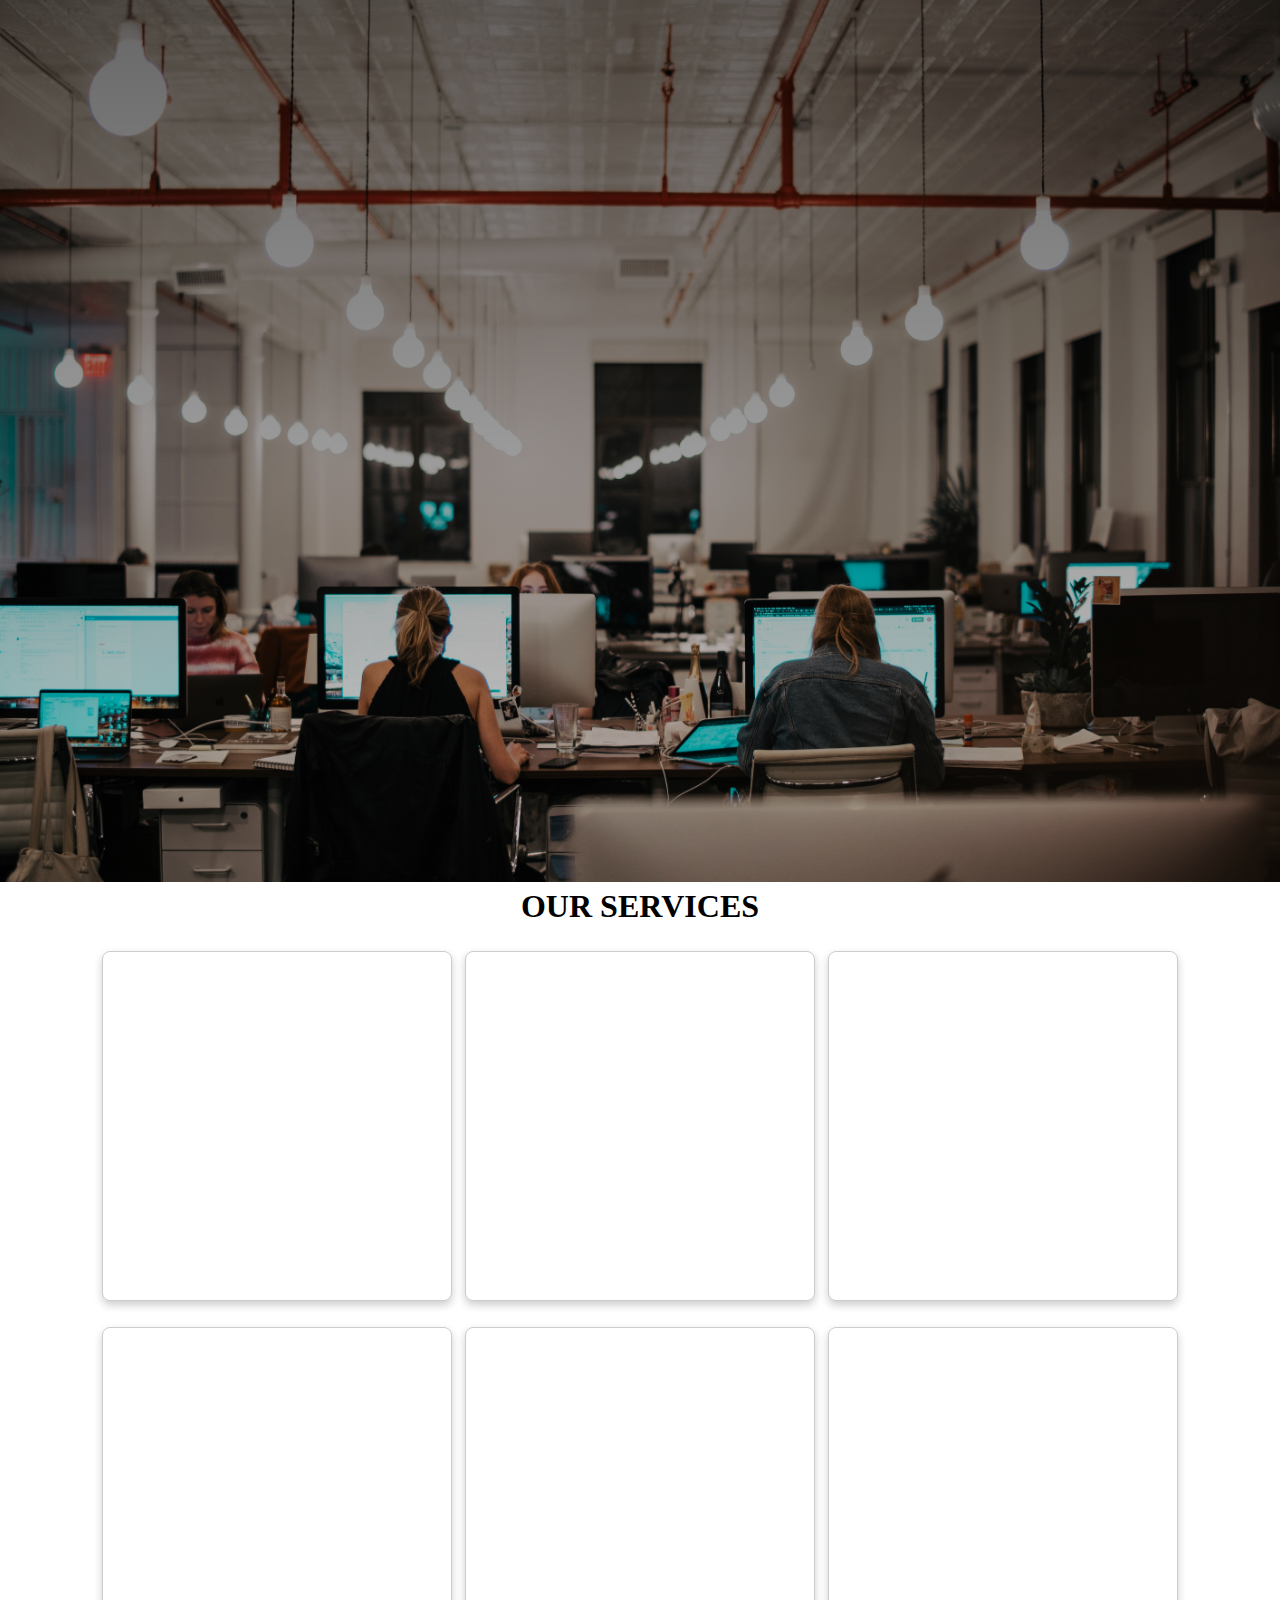
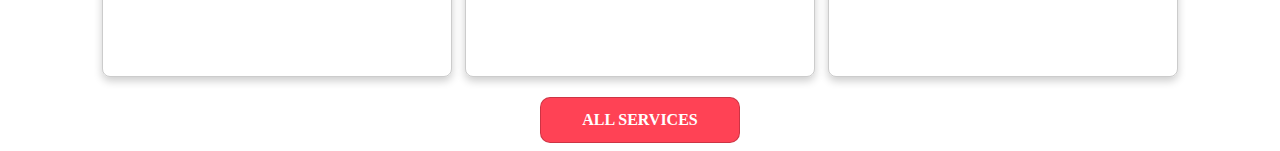
==== design 3/index.html @ 0535319e "initial commit" ====
<!DOCTYPE html>
<html lang="en">
	<head>
		<meta charset="UTF-8" />
		<meta http-equiv="X-UA-Compatible" content="IE=edge" />
		<meta name="viewport" content="width=device-width, initial-scale=1.0" />
		<link rel="stylesheet" href="style.css" />
		<title>Sample Temp</title>
	</head>
	<body>
		<div class="hero">
			<nav class="navbar"></nav>
		</div>

		<div class="services">
			<div class="serv-head-wrapper">
				<h1>our services</h1>
			</div>
            <div class="cards-container">
                <div class="card"></div>
                <div class="card"></div>
                <div class="card"></div>
                <div class="card"></div>
                <div class="card"></div>
                <div class="card"></div>
            </div>
            <div class="btn-wrapper">
                <button class="btn">ALL services</button>
            </div>
		</div>
	</body>
</html>
---- design 3/style.css ----
* {
	margin: 0;
	padding: 0;
	font-family: "Inter";
	font-weight: 600;
	box-sizing: border-box;
}
.hero {
	background: linear-gradient(rgba(0, 0, 0, 0.6), rgba(0, 0, 0, 0.2)),
		url(images/hero.jpg);
	background-size: cover;
	background-position: center;
	width: 100%;
	height: 98vh;
}
.serv-head-wrapper {
	width: 100%;
	text-align: center;
	text-transform: uppercase;
	padding: 0.4rem 0;
	margin-bottom: 0.4rem;
}
.cards-container {
	width: 100%;
	display: flex;
	justify-content: center;
	flex-wrap: wrap;
}
.card {
	display: flex;
	flex-direction: column;
	/* background-color: red; */
	width: 350px;
	height: 350px;
	margin: 0.8rem 0.4rem;

	box-shadow: 0 4px 8px 0 rgba(0, 0, 0, 0.2);
	transition: all 0.2s ease-in-out;
	border-radius: 8px;

	border-style: solid;
	border-width: 1px;
	border-color: rgba(0, 0, 0, 0.2);
}
.card:hover {
	background-color: #ff4255;
	transform: translateY(-10px);
	box-shadow: 0 8px 16px 0 rgba(0, 0, 0, 0.2);
}

.btn-wrapper {
	width: 100%;
    margin: 0.2rem 0;
	padding: 0.3rem 0;
	display: grid;
	place-items: center;
}

.btn {
	border-style: solid;
	border-width: 1px;
	border-color: rgba(0, 0, 0, 0.2);
	border-radius: 10px;
	text-transform: uppercase;
	background-color: #ff4255;
	color: white;
	width: 200px;
	padding: 1%;
	font-size: 1rem;
    transition: all 0.2s ease-in-out;
}
.btn:hover{
    background-color: white;
	color: #ff4255; 
    transform: translateY(-5px);
    cursor: pointer;
}
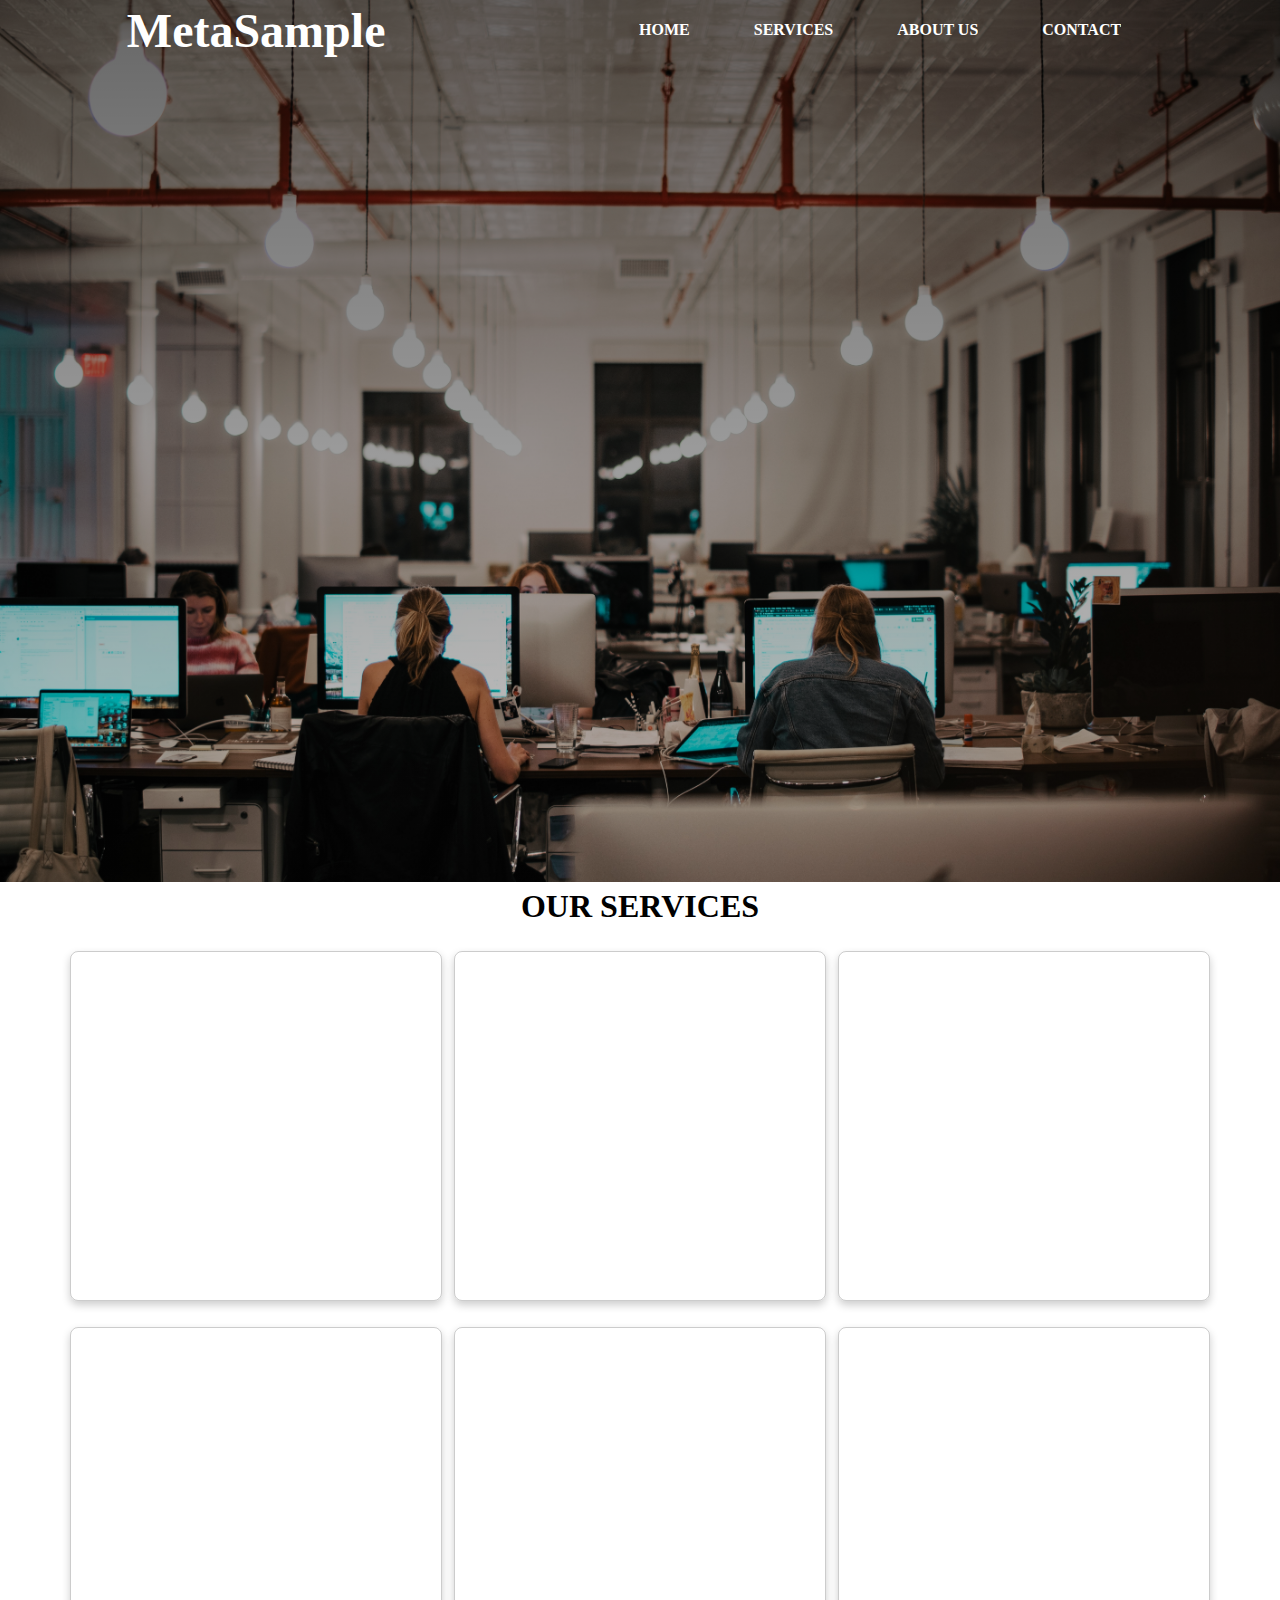
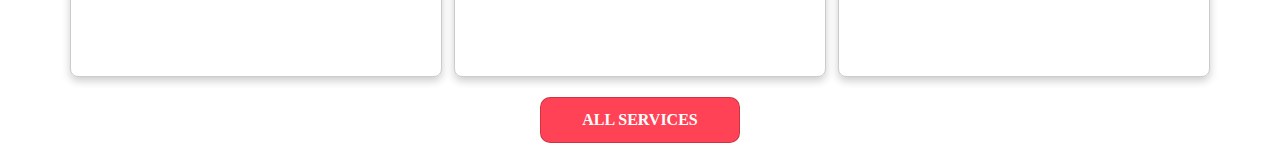
==== commit 41868b7d: "added navbar" ====
--- a/design 3/index.html
+++ b/design 3/index.html
@@ -9,24 +9,55 @@
 	</head>
 	<body>
 		<div class="hero">
-			<nav class="navbar"></nav>
+			<!-- <nav class="navbar">
+				<div>
+					<h1>Metasample</h1>
+				</div>
+				<div>
+					<ul>
+						<li>Home</li>
+						<li>services</li>
+						<li>contact</li>
+						<li>about us</li>
+					</ul>
+				</div>
+                <div class="burger">
+
+                </div>
+			</nav> -->
+
+			<section class="top-nav">
+				<div class="logo">
+					<h1>MetaSample</h1>
+				</div>
+				<input id="menu-toggle" type="checkbox" />
+				<label class="menu-button-container" for="menu-toggle">
+					<div class="menu-button"></div>
+				</label>
+				<ul class="menu">
+					<li class="menu-items">Home</li>
+					<li class="menu-items" >Services</li>
+					<li class="menu-items" >about us</li>
+					<li class="menu-items" >contact</li>
+				</ul>
+			</section>
 		</div>
 
 		<div class="services">
 			<div class="serv-head-wrapper">
 				<h1>our services</h1>
 			</div>
-            <div class="cards-container">
-                <div class="card"></div>
-                <div class="card"></div>
-                <div class="card"></div>
-                <div class="card"></div>
-                <div class="card"></div>
-                <div class="card"></div>
-            </div>
-            <div class="btn-wrapper">
-                <button class="btn">ALL services</button>
-            </div>
+			<div class="cards-container">
+				<div class="card"></div>
+				<div class="card"></div>
+				<div class="card"></div>
+				<div class="card"></div>
+				<div class="card"></div>
+				<div class="card"></div>
+			</div>
+			<div class="btn-wrapper">
+				<button class="btn">ALL services</button>
+			</div>
 		</div>
 	</body>
 </html>
--- a/design 3/style.css
+++ b/design 3/style.css
@@ -12,6 +12,7 @@
 	background-position: center;
 	width: 100%;
 	height: 98vh;
+	color: white;
 }
 .serv-head-wrapper {
 	width: 100%;
@@ -22,11 +23,13 @@
 }
 .cards-container {
 	width: 100%;
+	padding: 0 5%;
 	display: flex;
 	justify-content: center;
 	flex-wrap: wrap;
 }
 .card {
+	flex-grow: 1;
 	display: flex;
 	flex-direction: column;
 	/* background-color: red; */
@@ -50,7 +53,7 @@
 
 .btn-wrapper {
 	width: 100%;
-    margin: 0.2rem 0;
+	margin: 0.2rem 0;
 	padding: 0.3rem 0;
 	display: grid;
 	place-items: center;
@@ -67,11 +70,149 @@
 	width: 200px;
 	padding: 1%;
 	font-size: 1rem;
-    transition: all 0.2s ease-in-out;
-}
-.btn:hover{
-    background-color: white;
-	color: #ff4255; 
-    transform: translateY(-5px);
-    cursor: pointer;
-}
+	transition: all 0.2s ease-in-out;
+}
+.btn:hover {
+	background-color: white;
+	color: #ff4255;
+	transform: translateY(-5px);
+	cursor: pointer;
+}
+
+@media screen and (max-width: 771px) {
+	.hero {
+		height: 50vh;
+	}
+}
+
+/* ------------------------------*/
+
+.top-nav {
+	display: flex;
+	flex-direction: row;
+	align-items: center;
+	justify-content: space-around;
+	/* background-color: #00BAF0;
+    background: linear-gradient(to left, #f46b45, #eea849); */
+	/* W3C, IE 10+/ Edge, Firefox 16+, Chrome 26+, Opera 12+, Safari 7+ */
+	color: #fff;
+	height: 60px;
+	padding: 1em;
+}
+
+.logo {
+	font-size: x-large;
+}
+
+.menu {
+	display: flex;
+	flex-direction: row;
+	list-style-type: none;
+	margin: 0;
+	padding: 0;
+}
+
+.menu > li {
+	text-transform: uppercase;
+	font-size: 1rem;
+	margin: 0 2rem;
+	overflow: hidden;
+}
+
+.menu-items:hover {
+	cursor: pointer;
+	color: #ff4255;
+}
+
+.menu-button-container {
+	display: none;
+	height: 100%;
+	width: 30px;
+	cursor: pointer;
+	flex-direction: column;
+	justify-content: center;
+	align-items: center;
+}
+
+#menu-toggle {
+	display: none;
+}
+
+.menu-button,
+.menu-button::before,
+.menu-button::after {
+	display: block;
+	background-color: #fff;
+	position: absolute;
+	height: 4px;
+	width: 30px;
+	transition: transform 400ms cubic-bezier(0.23, 1, 0.32, 1);
+	border-radius: 2px;
+}
+
+.menu-button::before {
+	content: "";
+	margin-top: -8px;
+}
+
+.menu-button::after {
+	content: "";
+	margin-top: 8px;
+}
+
+#menu-toggle:checked + .menu-button-container .menu-button::before {
+	margin-top: 0px;
+	transform: rotate(405deg);
+}
+
+#menu-toggle:checked + .menu-button-container .menu-button {
+	background: rgba(255, 255, 255, 0);
+}
+
+#menu-toggle:checked + .menu-button-container .menu-button::after {
+	margin-top: 0px;
+	transform: rotate(-405deg);
+}
+
+@media (max-width: 700px) {
+	.menu-button-container {
+		display: flex;
+	}
+	.menu {
+		position: absolute;
+		top: 0;
+		margin-top: 50px;
+		left: 0;
+		flex-direction: column;
+		width: 100%;
+		justify-content: center;
+		align-items: center;
+	}
+	#menu-toggle ~ .menu li {
+		height: 0;
+		margin: 0;
+		padding: 0;
+		border: 0;
+		transition: height 400ms cubic-bezier(0.23, 1, 0.32, 1);
+	}
+	#menu-toggle:checked ~ .menu li {
+		border: 1px solid #333;
+		height: 2.5em;
+		padding: 0.5em;
+		transition: height 400ms cubic-bezier(0.23, 1, 0.32, 1);
+	}
+	.menu > li {
+		display: flex;
+		justify-content: flex-start;
+		margin: 0;
+		padding: 0.5em 0;
+		width: 100%;
+		color: #000f;
+		font-weight: 500;
+		font-size: small;
+		background-color: white;
+	}
+	.menu > li:not(:last-child) {
+		border-bottom: 0.2px solid #444;
+	}
+}
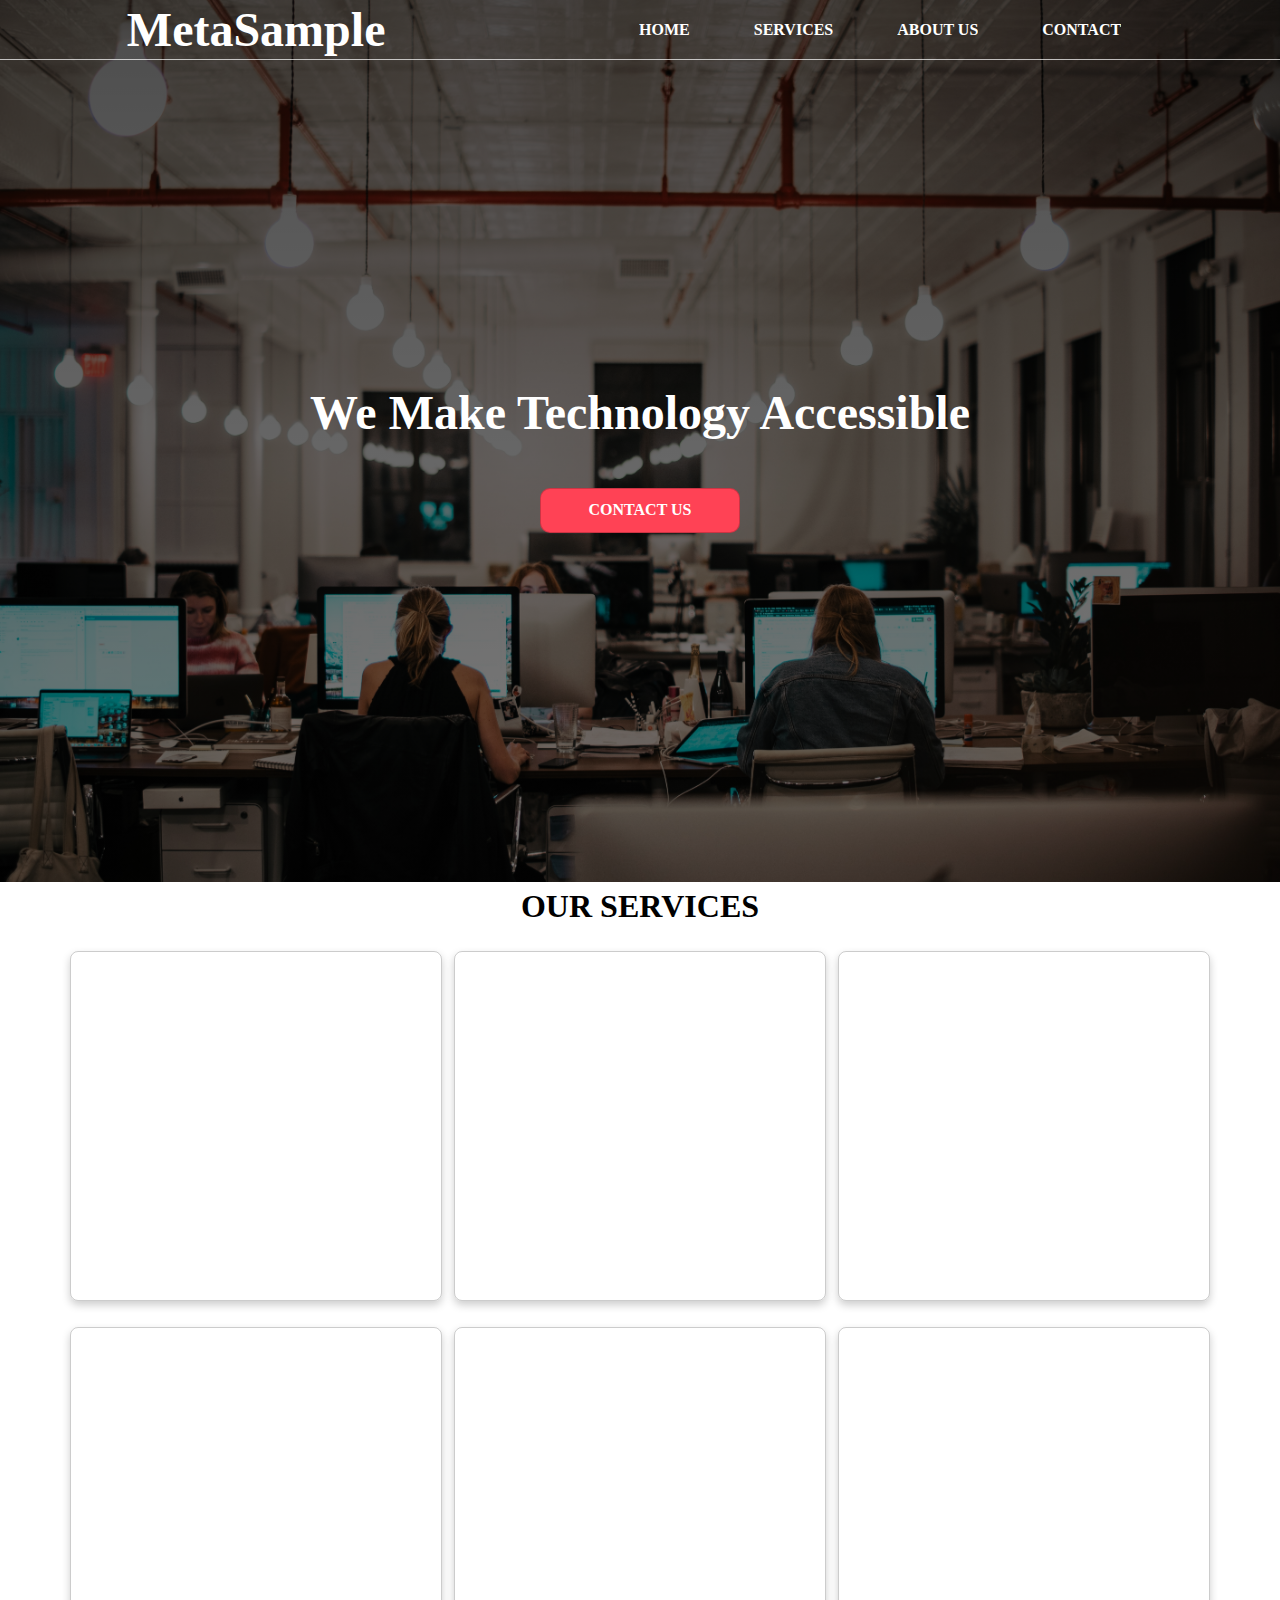
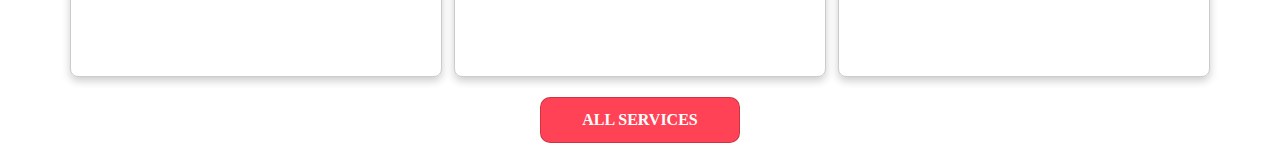
==== commit 2d0a863c: "added new" ====
--- a/design 3/index.html
+++ b/design 3/index.html
@@ -9,23 +9,6 @@
 	</head>
 	<body>
 		<div class="hero">
-			<!-- <nav class="navbar">
-				<div>
-					<h1>Metasample</h1>
-				</div>
-				<div>
-					<ul>
-						<li>Home</li>
-						<li>services</li>
-						<li>contact</li>
-						<li>about us</li>
-					</ul>
-				</div>
-                <div class="burger">
-
-                </div>
-			</nav> -->
-
 			<section class="top-nav">
 				<div class="logo">
 					<h1>MetaSample</h1>
@@ -36,11 +19,16 @@
 				</label>
 				<ul class="menu">
 					<li class="menu-items">Home</li>
-					<li class="menu-items" >Services</li>
-					<li class="menu-items" >about us</li>
-					<li class="menu-items" >contact</li>
+					<li class="menu-items">Services</li>
+					<li class="menu-items">about us</li>
+					<li class="menu-items">contact</li>
 				</ul>
 			</section>
+
+			<div class="hero-welcome">
+				<h1>We Make Technology Accessible</h1>
+				<button class="btn">Contact us</button>
+			</div>
 		</div>
 
 		<div class="services">
--- a/design 3/style.css
+++ b/design 3/style.css
@@ -6,13 +6,27 @@
 	box-sizing: border-box;
 }
 .hero {
-	background: linear-gradient(rgba(0, 0, 0, 0.6), rgba(0, 0, 0, 0.2)),
+	background: linear-gradient(rgba(0, 0, 0, 0.7), rgba(0, 0, 0, 0.5)),
 		url(images/hero.jpg);
 	background-size: cover;
 	background-position: center;
 	width: 100%;
 	height: 98vh;
 	color: white;
+}
+.hero-welcome {
+	height: 85%;
+	display: flex;
+	justify-content: center;
+	align-items: center;
+	flex-direction: column;
+	flex-wrap: wrap;
+	text-align: center;
+}
+
+.hero-welcome h1 {
+	margin: 1em;
+	font-size: 3rem;
 }
 .serv-head-wrapper {
 	width: 100%;
@@ -98,6 +112,7 @@
 	color: #fff;
 	height: 60px;
 	padding: 1em;
+	border-bottom: 0.5px solid rgba(255, 255, 255, 0.7);
 }
 
 .logo {
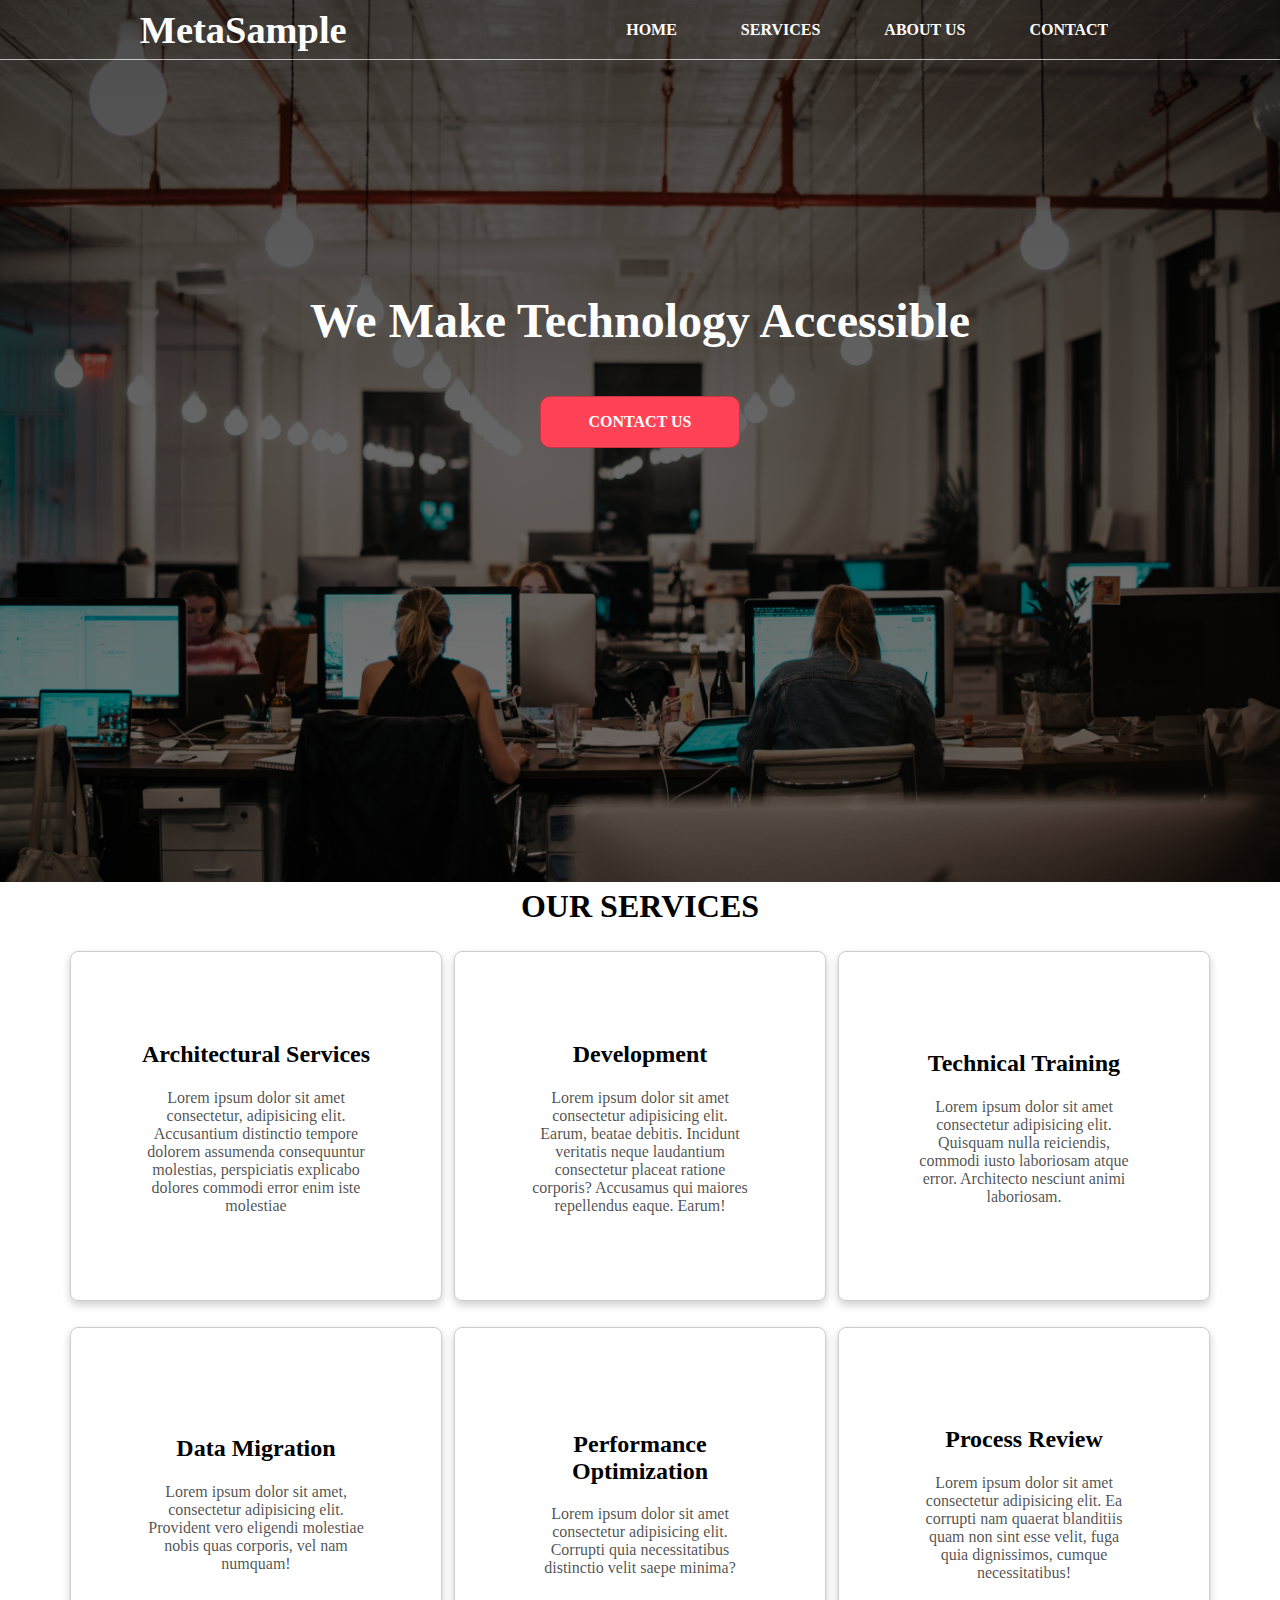
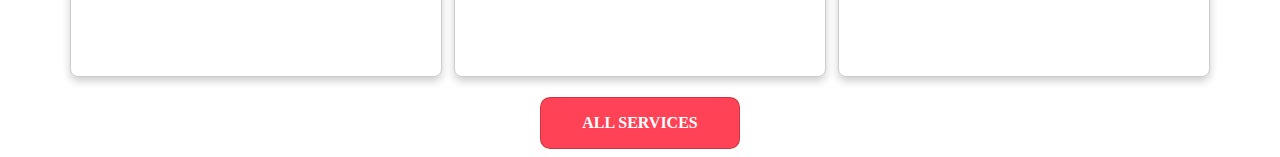
==== commit 733130d4: "improved" ====
--- a/design 3/index.html
+++ b/design 3/index.html
@@ -36,12 +36,62 @@
 				<h1>our services</h1>
 			</div>
 			<div class="cards-container">
-				<div class="card"></div>
-				<div class="card"></div>
-				<div class="card"></div>
-				<div class="card"></div>
-				<div class="card"></div>
-				<div class="card"></div>
+				<div class="card">
+					<div class="card-heading"><h2>Architectural Services</h2></div>
+					<div class="card-para">
+						<p>
+							Lorem ipsum dolor sit amet consectetur, adipisicing elit.
+							Accusantium distinctio tempore dolorem assumenda consequuntur
+							molestias, perspiciatis explicabo dolores commodi error enim iste
+							molestiae
+						</p>
+					</div>
+				</div>
+				<div class="card">
+					<div class="card-heading"><h2>Development</h2></div>
+					<div class="card-para">
+						<p>
+							Lorem ipsum dolor sit amet consectetur adipisicing elit. Earum,
+							beatae debitis. Incidunt veritatis neque laudantium consectetur
+							placeat ratione corporis? Accusamus qui maiores repellendus eaque.
+							Earum!
+						</p>
+					</div>
+				</div>
+				<div class="card">
+					<div class="card-heading"><h2>Technical Training</h2></div>
+					<div class="card-para">
+						<p>
+							Lorem ipsum dolor sit amet consectetur adipisicing elit. Quisquam
+							nulla reiciendis, commodi iusto laboriosam atque error. Architecto
+							nesciunt animi laboriosam.
+						</p>
+					</div>
+				</div>
+				<div class="card">
+					<div class="card-heading"><h2>Data Migration</h2></div>
+					<div class="card-para">
+						<p>
+                            Lorem ipsum dolor sit amet, consectetur adipisicing elit. Provident vero eligendi molestiae nobis quas corporis, vel nam numquam!
+						</p>
+					</div>
+				</div>
+				<div class="card">
+                    <div class="card-heading"><h2>Performance Optimization</h2></div>
+					<div class="card-para">
+						<p>
+                            Lorem ipsum dolor sit amet consectetur adipisicing elit. Corrupti quia necessitatibus distinctio velit saepe minima?
+						</p>
+					</div>
+                </div>
+				<div class="card">
+                    <div class="card-heading"><h2>Process Review</h2></div>
+					<div class="card-para">
+						<p>
+                            Lorem ipsum dolor sit amet consectetur adipisicing elit. Ea corrupti nam quaerat blanditiis quam non sint esse velit, fuga quia dignissimos, cumque necessitatibus!
+						</p>
+					</div>
+                </div>
 			</div>
 			<div class="btn-wrapper">
 				<button class="btn">ALL services</button>
--- a/design 3/style.css
+++ b/design 3/style.css
@@ -15,12 +15,12 @@
 	color: white;
 }
 .hero-welcome {
-	height: 85%;
+	height: 65%;
 	display: flex;
 	justify-content: center;
 	align-items: center;
 	flex-direction: column;
-	flex-wrap: wrap;
+	/* flex-wrap: wrap; */
 	text-align: center;
 }
 
@@ -46,6 +46,8 @@
 	flex-grow: 1;
 	display: flex;
 	flex-direction: column;
+	align-items: center;
+	justify-content: center;
 	/* background-color: red; */
 	width: 350px;
 	height: 350px;
@@ -63,6 +65,21 @@
 	background-color: #ff4255;
 	transform: translateY(-10px);
 	box-shadow: 0 8px 16px 0 rgba(0, 0, 0, 0.2);
+}
+.card-heading {
+	text-align: center;
+	width: 70%;
+	padding: 0.3em;
+	margin-bottom: 1em;
+}
+.card-para {
+	width: 60%;
+	color: rgba(0, 0, 0, 0.7);
+	text-align: center;
+}
+
+.card-para p {
+	font-weight: 400;
 }
 
 .btn-wrapper {
@@ -82,7 +99,7 @@
 	background-color: #ff4255;
 	color: white;
 	width: 200px;
-	padding: 1%;
+	padding: 1em;
 	font-size: 1rem;
 	transition: all 0.2s ease-in-out;
 }
@@ -95,7 +112,7 @@
 
 @media screen and (max-width: 771px) {
 	.hero {
-		height: 50vh;
+		height: 60vh;
 	}
 }
 
@@ -116,7 +133,8 @@
 }
 
 .logo {
-	font-size: x-large;
+	font-size: larger;
+	font-weight: bolder;
 }
 
 .menu {
@@ -189,7 +207,7 @@
 	transform: rotate(-405deg);
 }
 
-@media (max-width: 700px) {
+@media (max-width: 771px) {
 	.menu-button-container {
 		display: flex;
 	}
@@ -211,7 +229,7 @@
 		transition: height 400ms cubic-bezier(0.23, 1, 0.32, 1);
 	}
 	#menu-toggle:checked ~ .menu li {
-		border: 1px solid #333;
+		border: 1px solid rgba(51, 51, 51, 0.4);
 		height: 2.5em;
 		padding: 0.5em;
 		transition: height 400ms cubic-bezier(0.23, 1, 0.32, 1);
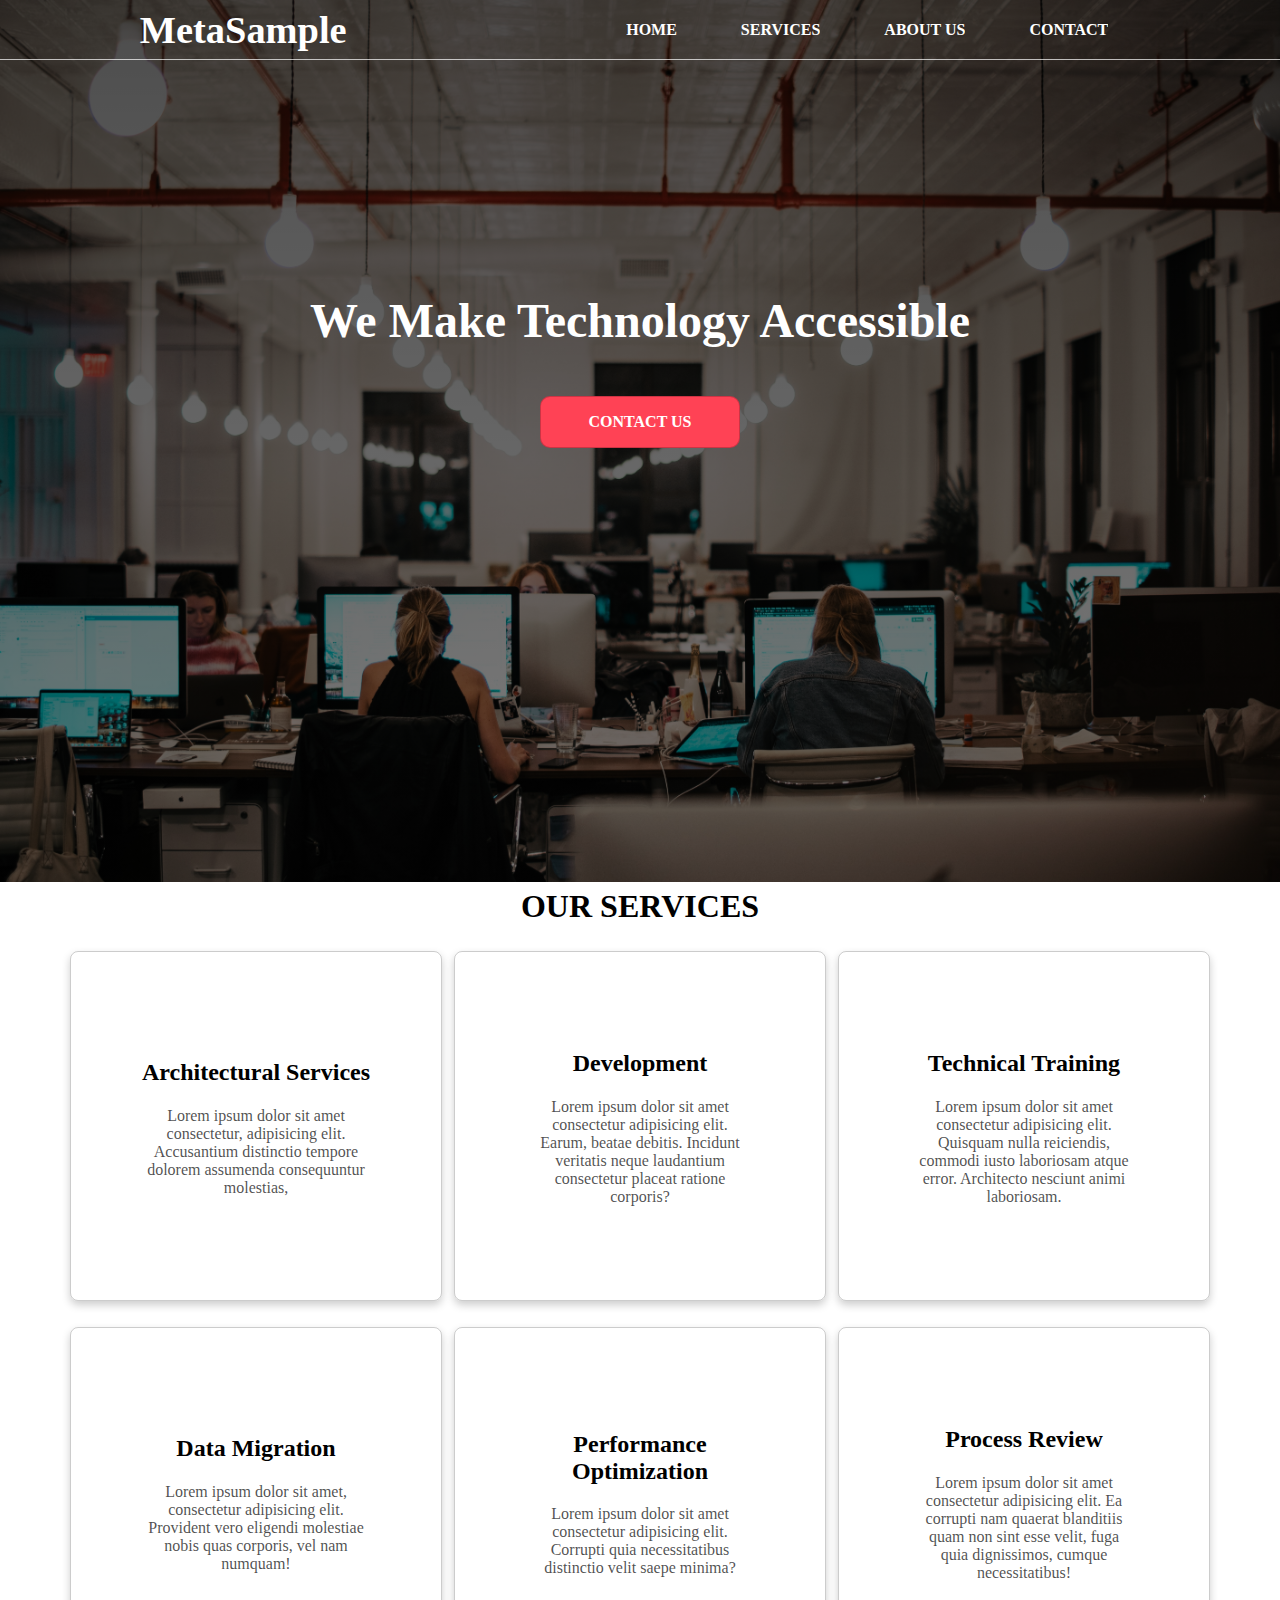
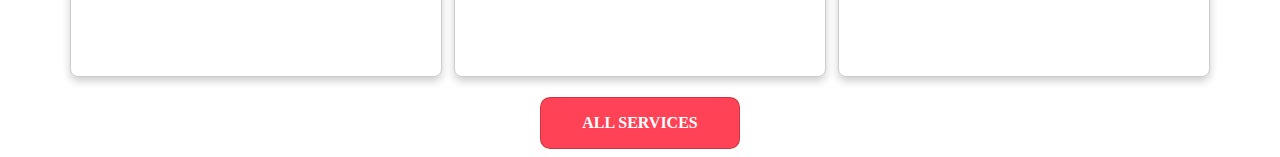
==== commit 91c37d59: "added animation" ====
--- a/design 3/index.html
+++ b/design 3/index.html
@@ -26,7 +26,7 @@
 			</section>
 
 			<div class="hero-welcome">
-				<h1>We Make Technology Accessible</h1>
+				<h1 class="lineLeft">We Make Technology Accessible</h1>
 				<button class="btn">Contact us</button>
 			</div>
 		</div>
@@ -42,8 +42,7 @@
 						<p>
 							Lorem ipsum dolor sit amet consectetur, adipisicing elit.
 							Accusantium distinctio tempore dolorem assumenda consequuntur
-							molestias, perspiciatis explicabo dolores commodi error enim iste
-							molestiae
+							molestias,
 						</p>
 					</div>
 				</div>
@@ -53,8 +52,7 @@
 						<p>
 							Lorem ipsum dolor sit amet consectetur adipisicing elit. Earum,
 							beatae debitis. Incidunt veritatis neque laudantium consectetur
-							placeat ratione corporis? Accusamus qui maiores repellendus eaque.
-							Earum!
+							placeat ratione corporis?
 						</p>
 					</div>
 				</div>
@@ -72,26 +70,31 @@
 					<div class="card-heading"><h2>Data Migration</h2></div>
 					<div class="card-para">
 						<p>
-                            Lorem ipsum dolor sit amet, consectetur adipisicing elit. Provident vero eligendi molestiae nobis quas corporis, vel nam numquam!
+							Lorem ipsum dolor sit amet, consectetur adipisicing elit.
+							Provident vero eligendi molestiae nobis quas corporis, vel nam
+							numquam!
 						</p>
 					</div>
 				</div>
 				<div class="card">
-                    <div class="card-heading"><h2>Performance Optimization</h2></div>
+					<div class="card-heading"><h2>Performance Optimization</h2></div>
 					<div class="card-para">
 						<p>
-                            Lorem ipsum dolor sit amet consectetur adipisicing elit. Corrupti quia necessitatibus distinctio velit saepe minima?
+							Lorem ipsum dolor sit amet consectetur adipisicing elit. Corrupti
+							quia necessitatibus distinctio velit saepe minima?
 						</p>
 					</div>
-                </div>
+				</div>
 				<div class="card">
-                    <div class="card-heading"><h2>Process Review</h2></div>
+					<div class="card-heading"><h2>Process Review</h2></div>
 					<div class="card-para">
 						<p>
-                            Lorem ipsum dolor sit amet consectetur adipisicing elit. Ea corrupti nam quaerat blanditiis quam non sint esse velit, fuga quia dignissimos, cumque necessitatibus!
+							Lorem ipsum dolor sit amet consectetur adipisicing elit. Ea
+							corrupti nam quaerat blanditiis quam non sint esse velit, fuga
+							quia dignissimos, cumque necessitatibus!
 						</p>
 					</div>
-                </div>
+				</div>
 			</div>
 			<div class="btn-wrapper">
 				<button class="btn">ALL services</button>
--- a/design 3/style.css
+++ b/design 3/style.css
@@ -110,13 +110,34 @@
 	cursor: pointer;
 }
 
-@media screen and (max-width: 771px) {
+@media screen and (max-width: 665px) {
 	.hero {
 		height: 60vh;
 	}
 }
 
 /* ------------------------------*/
+
+.lineLeft {
+	animation: 3s anim-lineUp ease-out;
+}
+@keyframes anim-lineUp {
+	0% {
+		opacity: 0.2;
+		transform: translateX(-80%);
+	}
+	20% {
+		opacity: 0.6;
+	}
+	50% {
+		opacity: 1;
+		transform: translateX(0%);
+	}
+	100% {
+		opacity: 1;
+		transform: translateX(0%);
+	}
+}
 
 .top-nav {
 	display: flex;
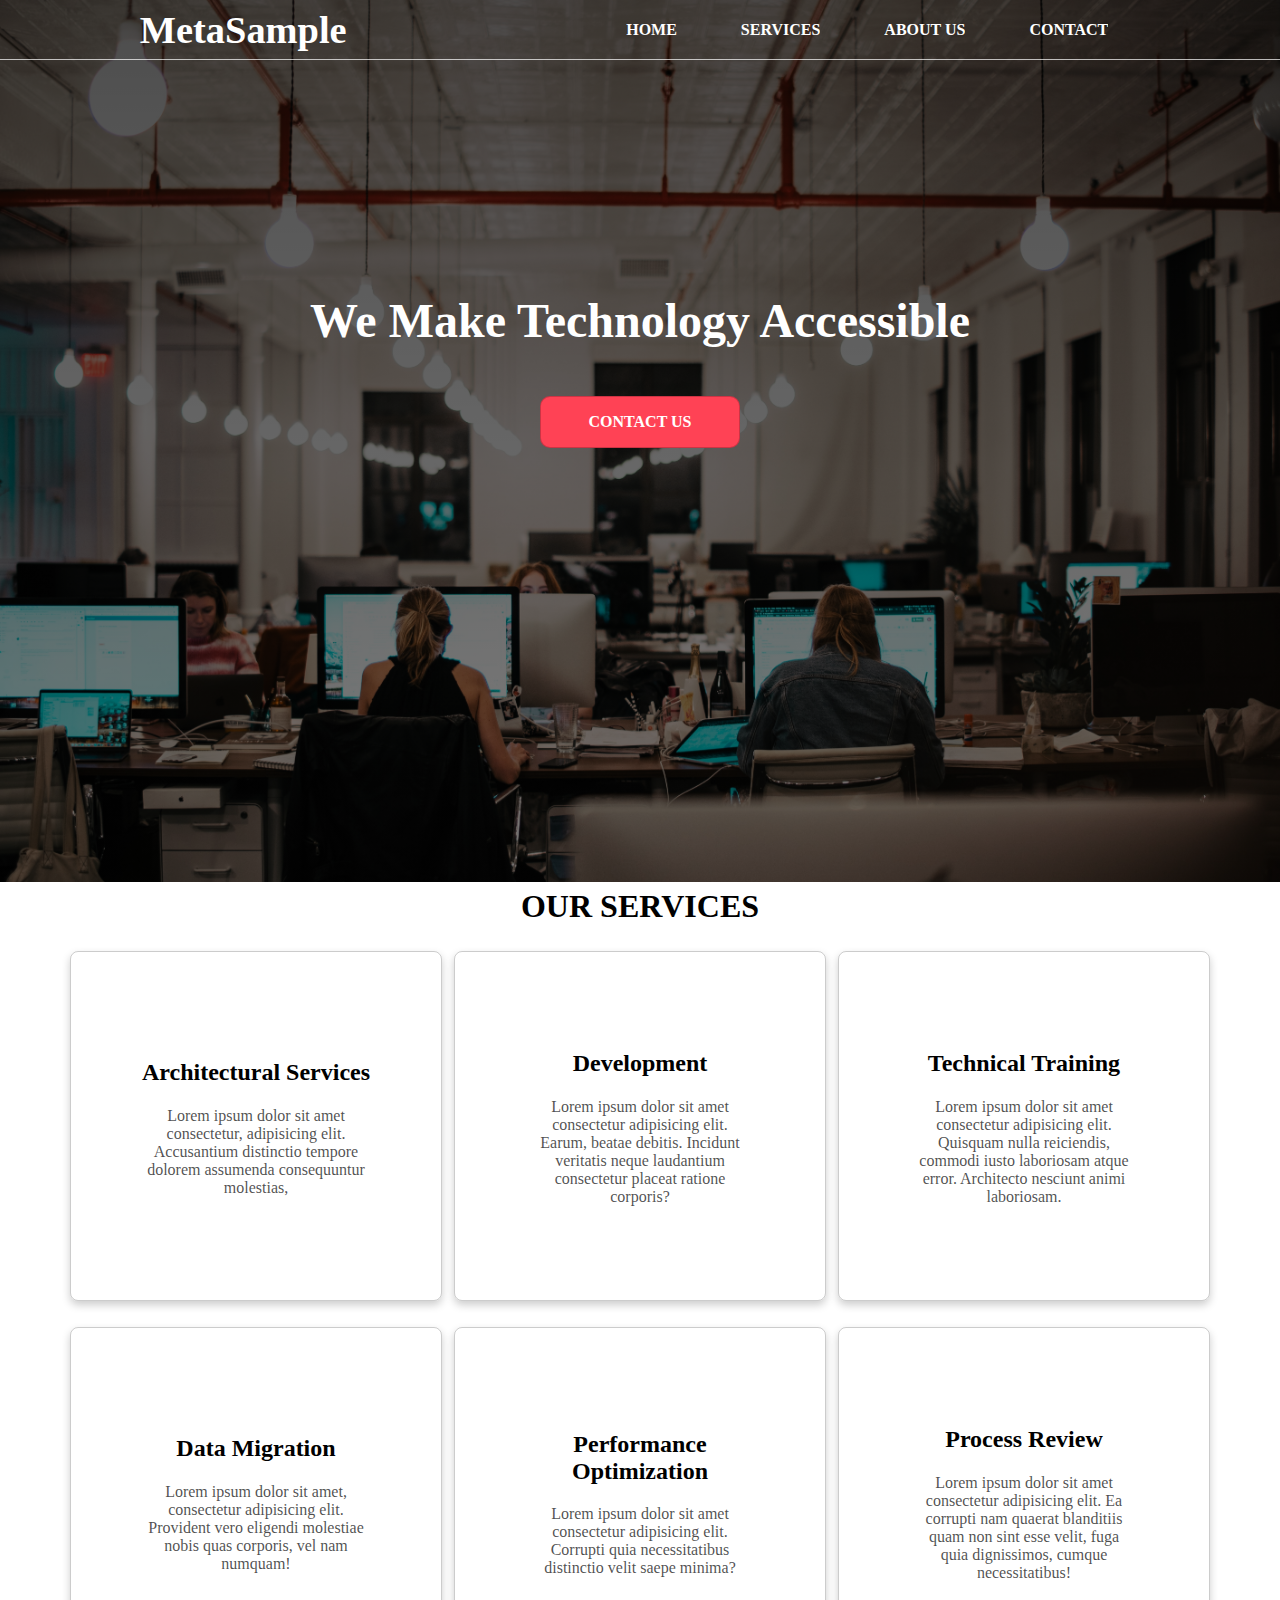
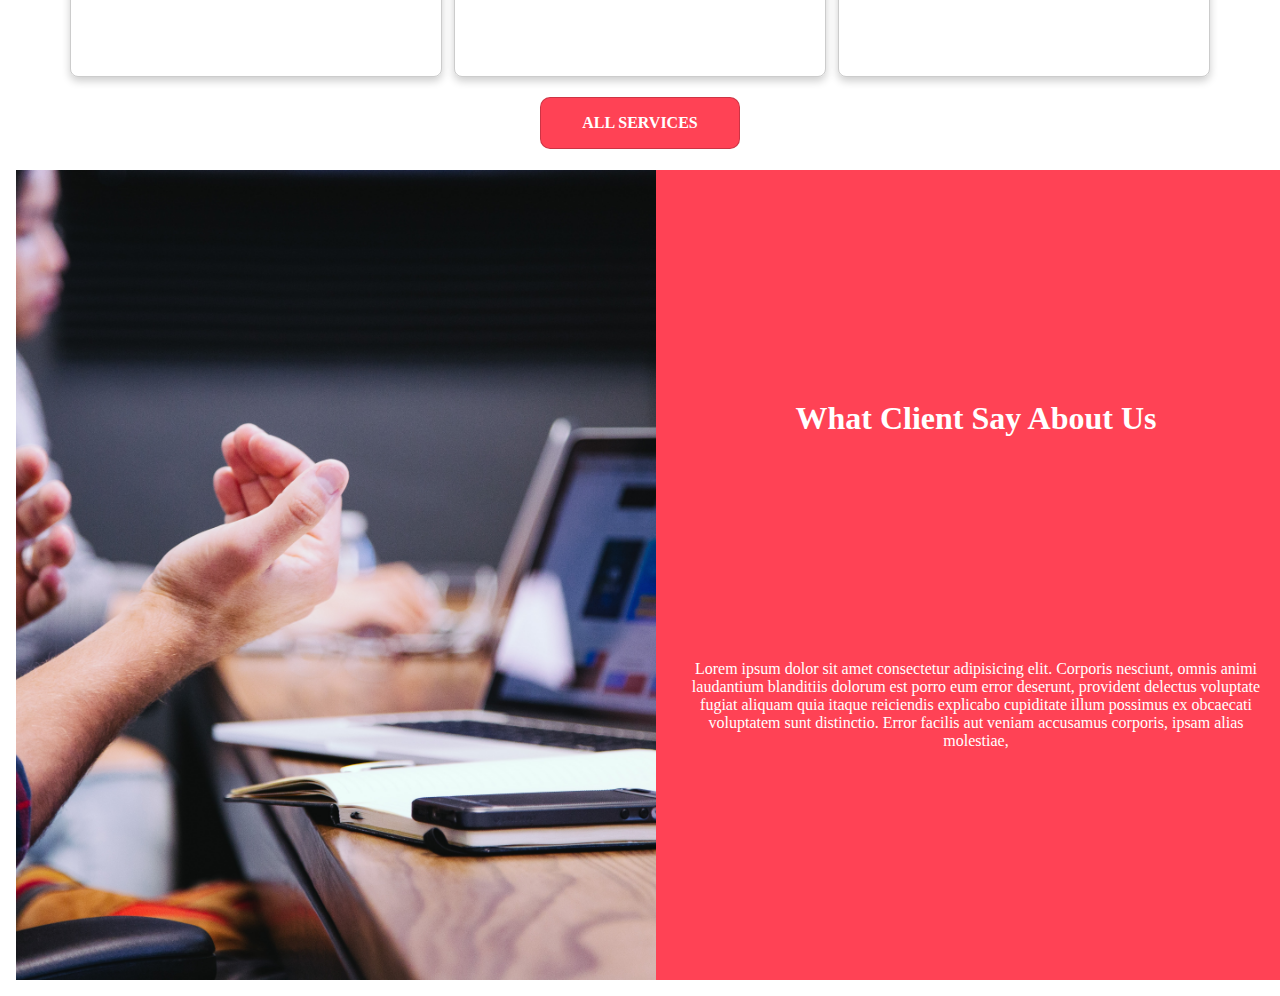
==== commit 68cfe57a: "review section added" ====
--- a/design 3/index.html
+++ b/design 3/index.html
@@ -100,5 +100,22 @@
 				<button class="btn">ALL services</button>
 			</div>
 		</div>
+
+		<div class="reviews">
+			<div class="r-img"></div>
+			<div class="r-text">
+				<div class="h-wrap"><h1>What Client Say About Us</h1></div>
+				<div class="para-wrap">
+					<p>
+						Lorem ipsum dolor sit amet consectetur adipisicing elit. Corporis
+						nesciunt, omnis animi laudantium blanditiis dolorum est porro eum
+						error deserunt, provident delectus voluptate fugiat aliquam quia
+						itaque reiciendis explicabo cupiditate illum possimus ex obcaecati
+						voluptatem sunt distinctio. Error facilis aut veniam accusamus
+						corporis, ipsam alias molestiae,
+					</p>
+				</div>
+			</div>
+		</div>
 	</body>
 </html>
--- a/design 3/style.css
+++ b/design 3/style.css
@@ -110,9 +110,44 @@
 	cursor: pointer;
 }
 
+.reviews {
+	color: white;
+	text-align: center;
+	width: 100%;
+	height: 90vh;
+	background-color: #ff4255;
+	margin: 1em;
+	display: grid;
+	grid-template-columns: 1fr 1fr;
+	grid-template-rows: 1fr;
+}
+.r-img {
+	background: url(images/test.jpg);
+	background-size: cover;
+	background-position: center;
+	background-repeat: no-repeat;
+}
+.r-text {
+	display: flex;
+	flex-direction: column;
+	justify-content: space-evenly;
+	padding: 1em 2em;
+	align-items: center;
+}
+.h-wrap {
+	margin-bottom: 0.5em;
+}
+.para-wrap p {
+	font-weight: 300;
+}
+
 @media screen and (max-width: 665px) {
 	.hero {
 		height: 60vh;
+	}
+	.reviews {
+		grid-template-rows: 1fr 1fr;
+		grid-template-columns: 1fr;
 	}
 }
 
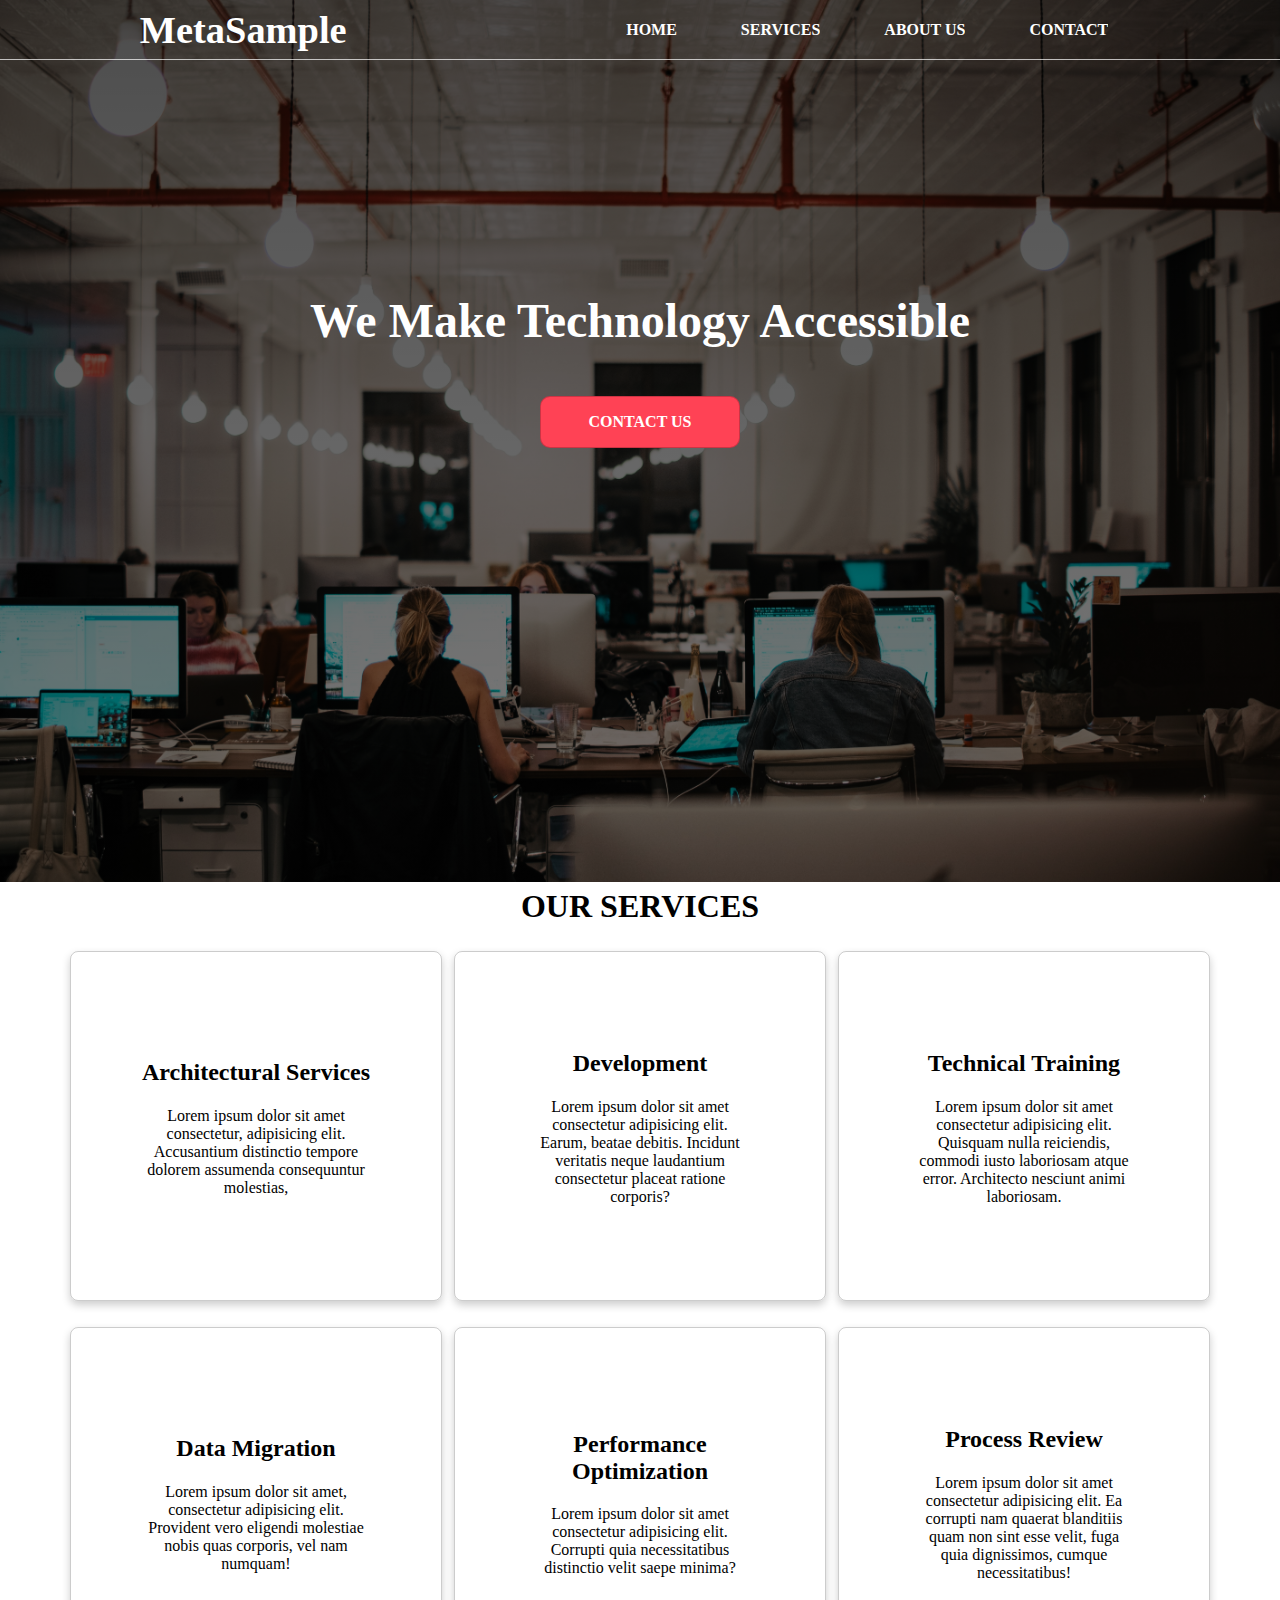
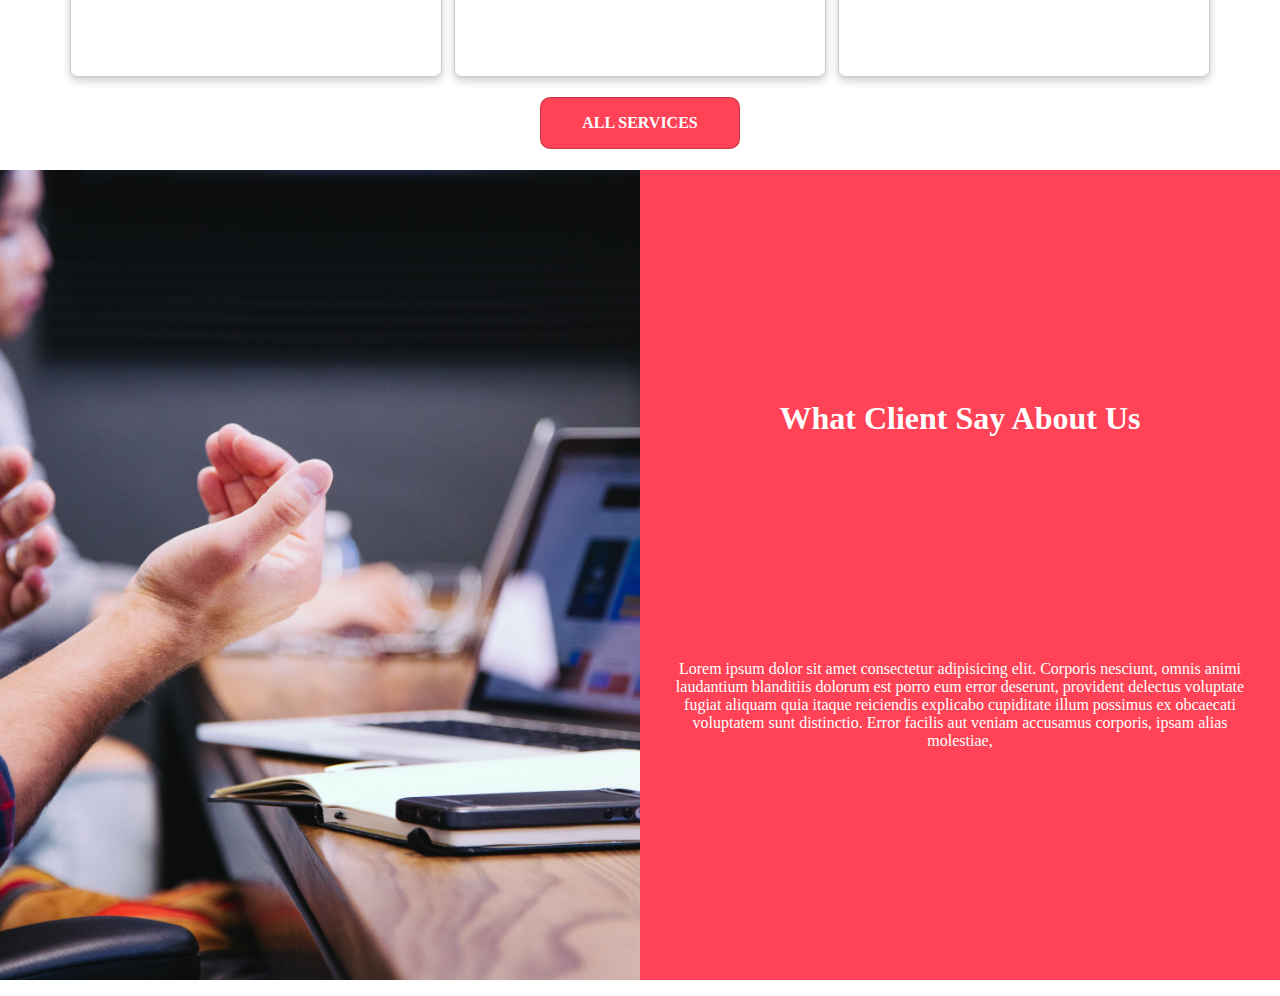
==== commit 0e1c1a51: "card on hover font color white" ====
--- a/design 3/index.html
+++ b/design 3/index.html
@@ -117,5 +117,7 @@
 				</div>
 			</div>
 		</div>
+
+        
 	</body>
 </html>
--- a/design 3/style.css
+++ b/design 3/style.css
@@ -43,6 +43,7 @@
 	flex-wrap: wrap;
 }
 .card {
+	overflow: hidden;
 	flex-grow: 1;
 	display: flex;
 	flex-direction: column;
@@ -63,6 +64,7 @@
 }
 .card:hover {
 	background-color: #ff4255;
+	color: white;
 	transform: translateY(-10px);
 	box-shadow: 0 8px 16px 0 rgba(0, 0, 0, 0.2);
 }
@@ -74,7 +76,7 @@
 }
 .card-para {
 	width: 60%;
-	color: rgba(0, 0, 0, 0.7);
+	/* color: rgba(0, 0, 0, 0.7); */
 	text-align: center;
 }
 
@@ -116,7 +118,7 @@
 	width: 100%;
 	height: 90vh;
 	background-color: #ff4255;
-	margin: 1em;
+	margin: 1em 0;
 	display: grid;
 	grid-template-columns: 1fr 1fr;
 	grid-template-rows: 1fr;
